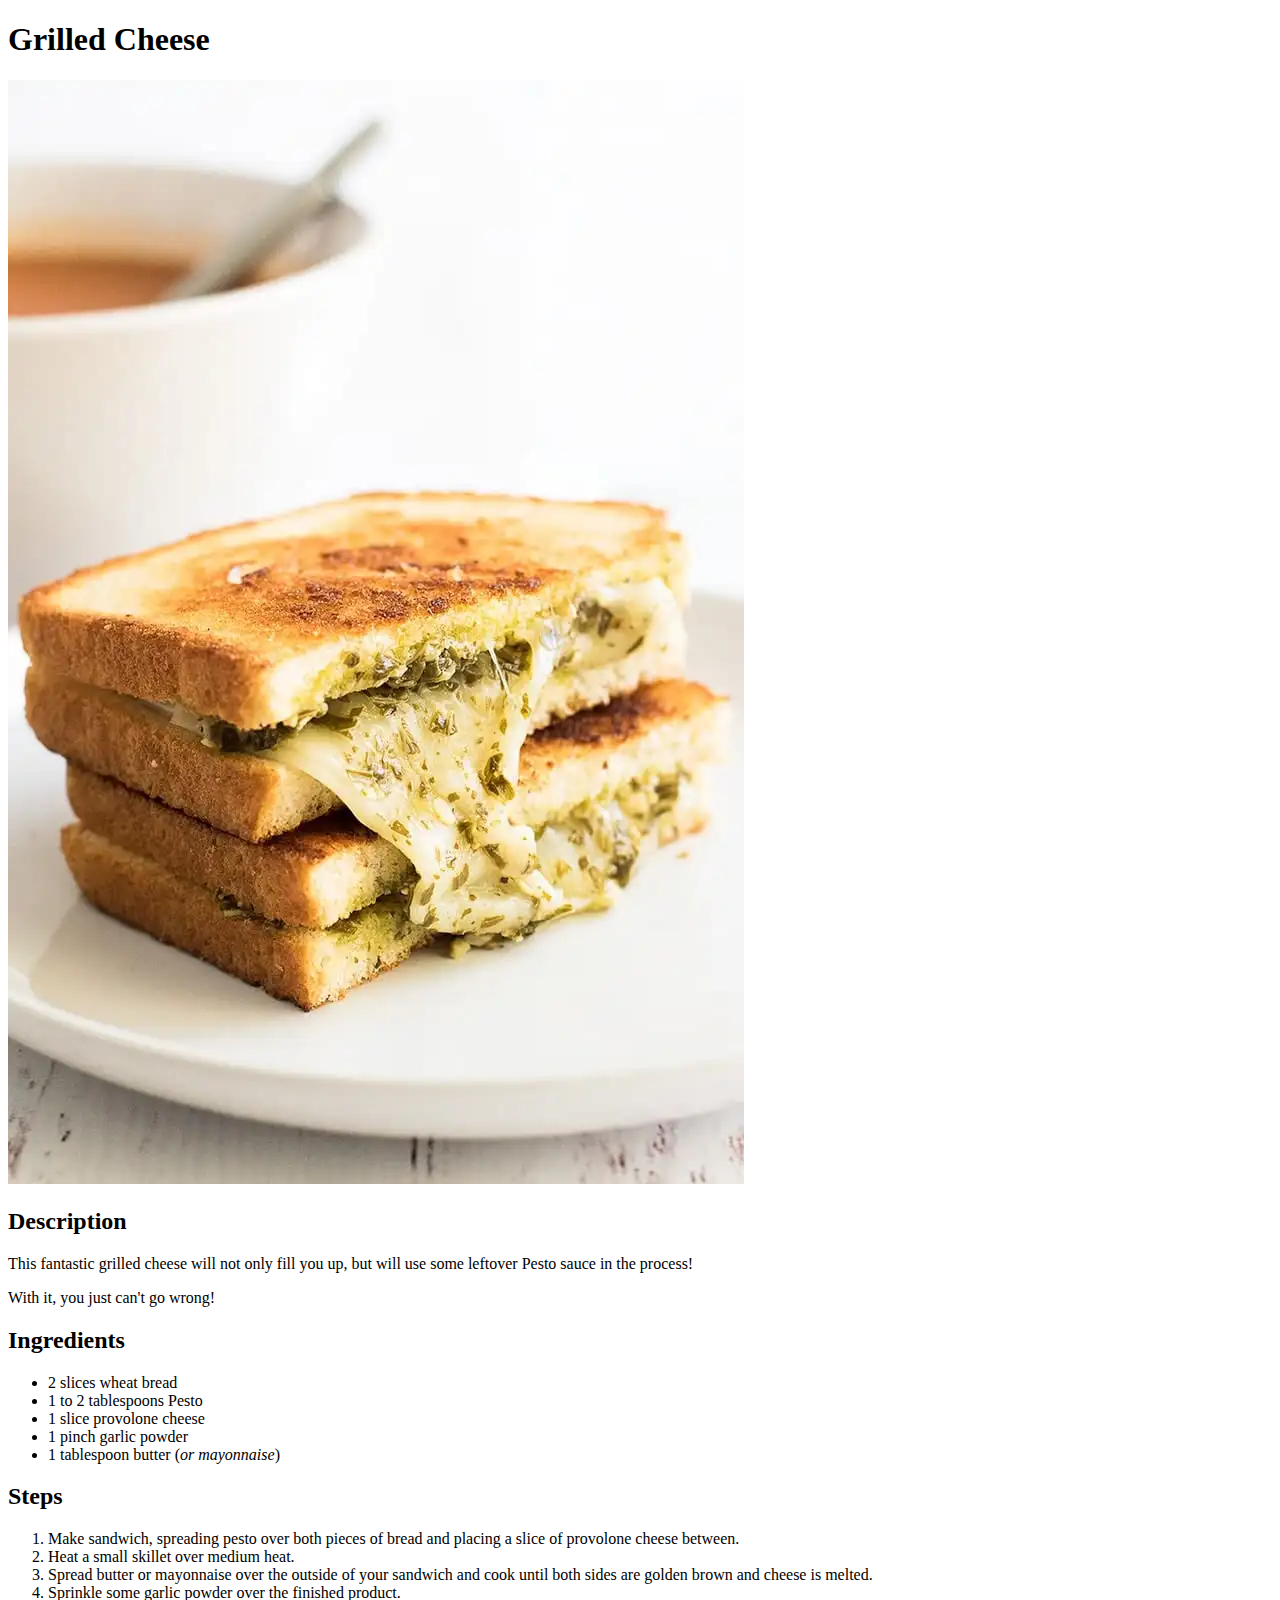
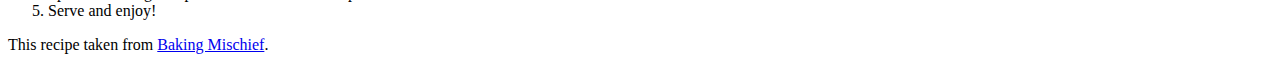
==== recipes/grilled-cheese.html @ 4d8cf220 "Bulk of site created." ====
<!DOCTYPE html>
<html>
  <head>
    <title>Odin Recipes - Grilled Cheese</title>
    <meta charset="UTF-8">
  </head>

  <body>
    <h1>Grilled Cheese</h1>
    <p><img src="../img/grilled-cheese.webp"></p>
    <h2>Description</h2>
    <p>This fantastic grilled cheese will not only fill you up, but will use some leftover Pesto sauce in the process!</p>
    <p>With it, you just can't go wrong!</p>
    <h2>Ingredients</h2>
    <ul>
      <li>2 slices wheat bread</li>
      <li>1 to 2 tablespoons Pesto</li>
      <li>1 slice provolone cheese</li>
      <li>1 pinch garlic powder</li>
      <li>1 tablespoon butter (<em>or mayonnaise</em>)</li>
    </ul>
    <h2>Steps</h2>
    <ol>
      <li>Make sandwich, spreading pesto over both pieces of bread and placing a slice of provolone cheese between.</li>
      <li>Heat a small skillet over medium heat.</li>
      <li>Spread butter or mayonnaise over the outside of your sandwich and cook until both sides are golden brown and cheese is melted.</li>
      <li>Sprinkle some garlic powder over the finished product.</li>
      <li>Serve and enjoy!</li>
    </ol>
    <p>This recipe taken from <a href="https://bakingmischief.com/pesto-grilled-cheese-sandwich/">Baking Mischief</a>.</p>
  </body>
</html>
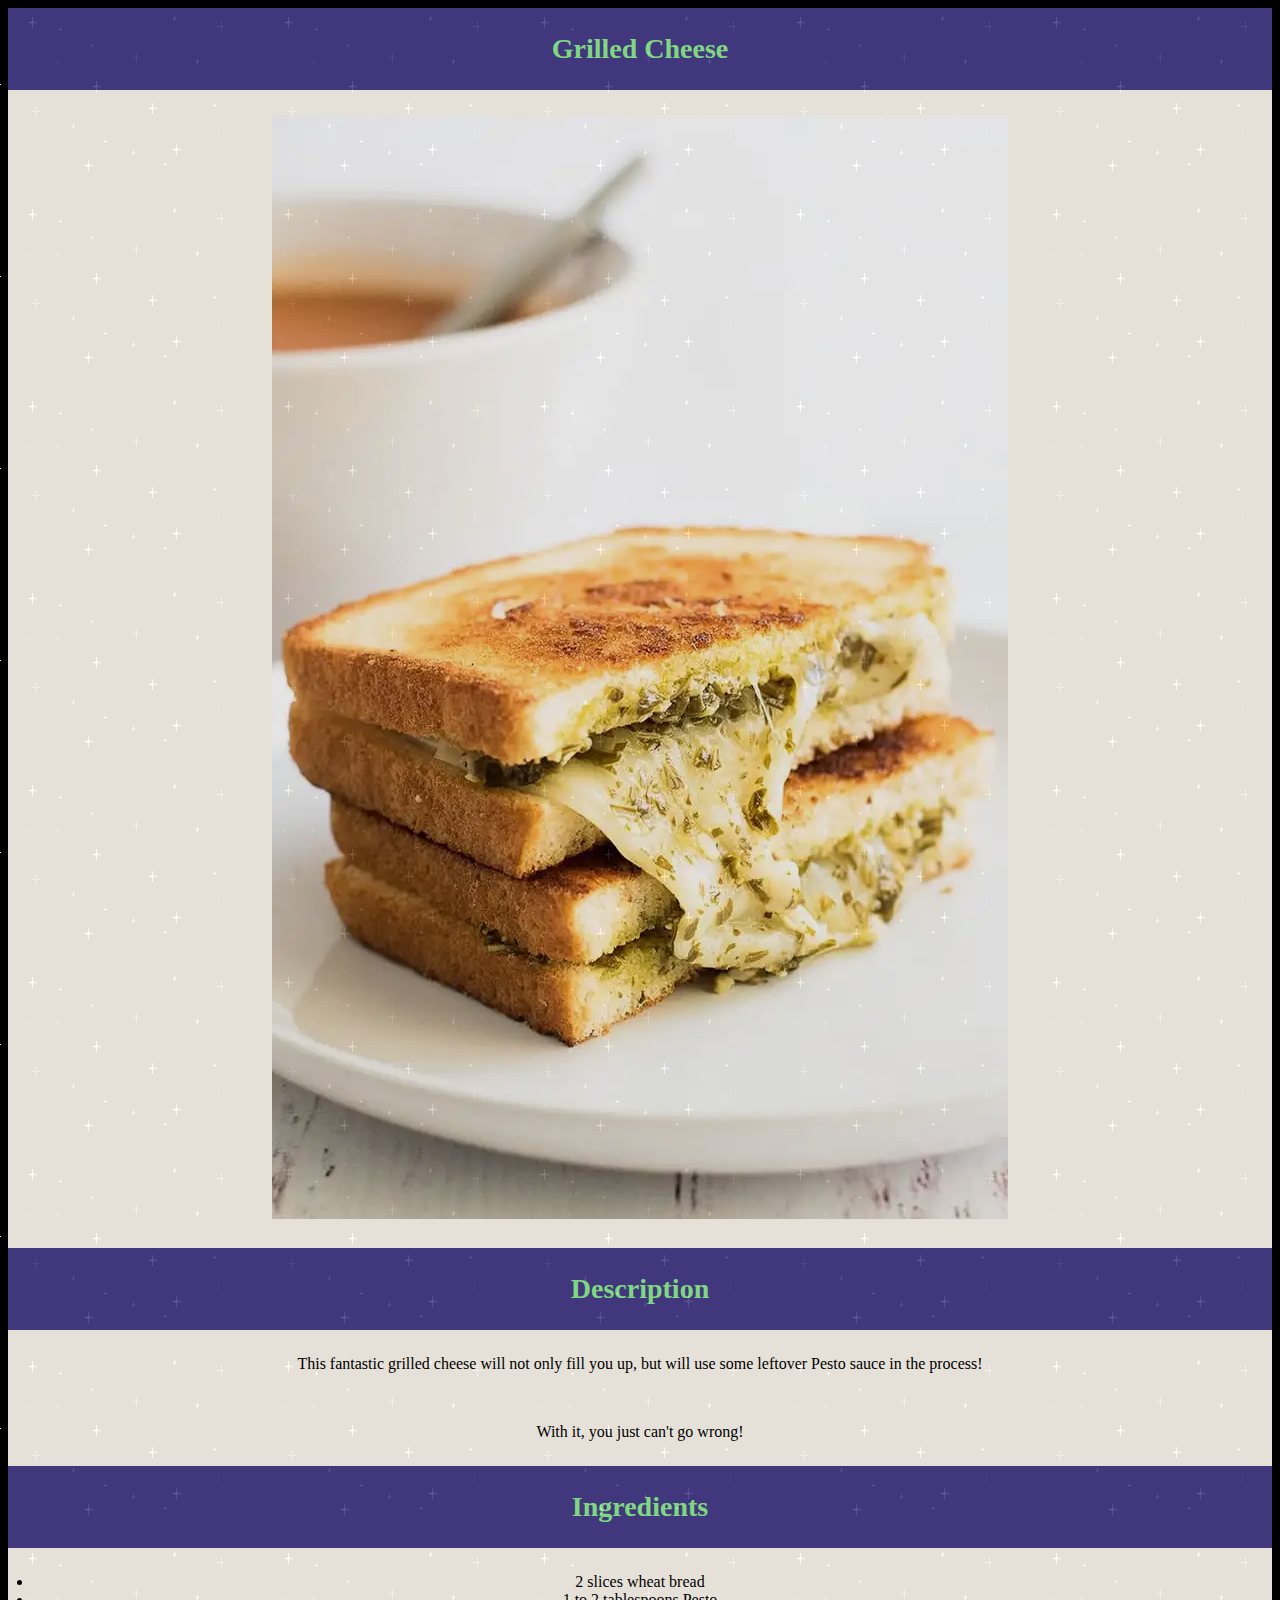
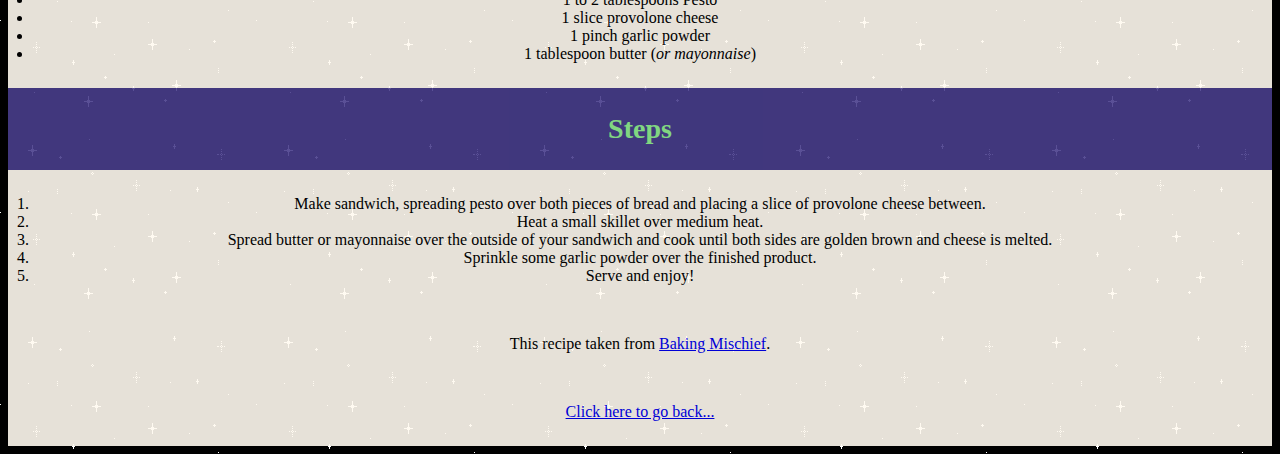
==== commit c01b801f: "Add CSS styling and back buttons to recipe pages, index image" ====
--- a/recipes/grilled-cheese.html
+++ b/recipes/grilled-cheese.html
@@ -3,6 +3,7 @@
   <head>
     <title>Odin Recipes - Grilled Cheese</title>
     <meta charset="UTF-8">
+    <link rel="stylesheet" href="../style.css">
   </head>
 
   <body>
@@ -28,5 +29,6 @@
       <li>Serve and enjoy!</li>
     </ol>
     <p>This recipe taken from <a href="https://bakingmischief.com/pesto-grilled-cheese-sandwich/">Baking Mischief</a>.</p>
+    <p><a href="../index.html">Click here to go back...</a></p>
   </body>
 </html>
--- a/style.css
+++ b/style.css
@@ -0,0 +1,22 @@
+h1, h2 {
+    background-color: darkslateblue;
+    color: lightgreen;
+    font-size: 28px;
+    margin: auto;
+    text-align: center;
+    padding: 25px;
+    opacity: 0.9;
+}
+
+p, ul, ol {
+    background-color: floralwhite;
+    font-size: 16px;
+    margin: auto;
+    text-align: center;
+    padding: 25px;
+    opacity: 0.9;
+}
+
+body {
+    background-image: url('img/tilebg.gif')
+}
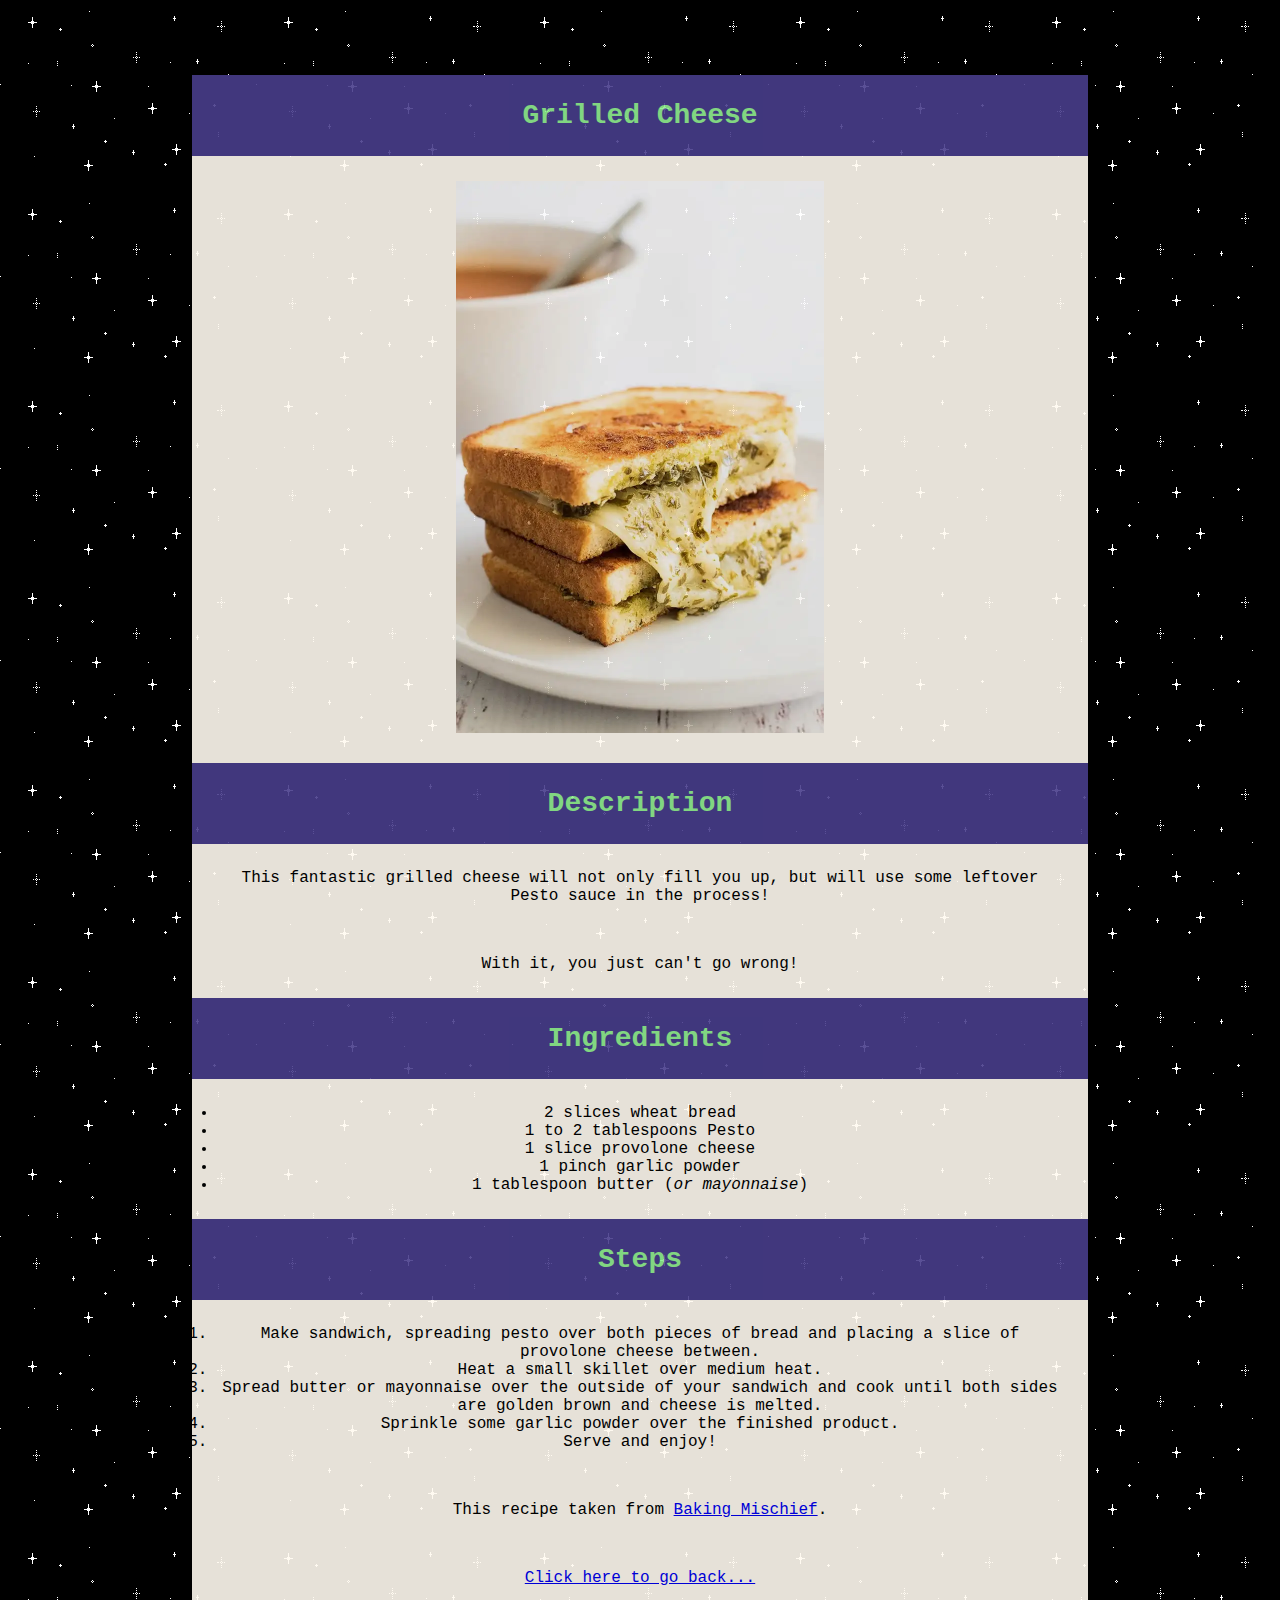
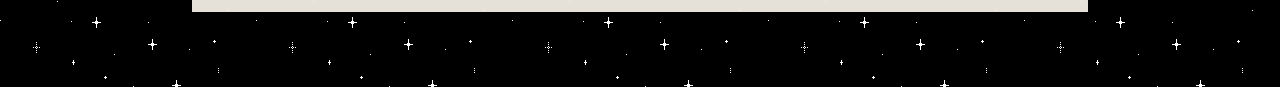
==== commit cc20fb4b: "Fix image sizes" ====
--- a/recipes/grilled-cheese.html
+++ b/recipes/grilled-cheese.html
@@ -8,7 +8,7 @@
 
   <body>
     <h1>Grilled Cheese</h1>
-    <p><img src="../img/grilled-cheese.webp"></p>
+    <p><img src="../img/grilled-cheese.webp" width="368px" width="552px"></p>
     <h2>Description</h2>
     <p>This fantastic grilled cheese will not only fill you up, but will use some leftover Pesto sauce in the process!</p>
     <p>With it, you just can't go wrong!</p>
--- a/style.css
+++ b/style.css
@@ -18,5 +18,8 @@
 }
 
 body {
-    background-image: url('img/tilebg.gif')
+    background-image: url('img/tilebg.gif');
+    width: 70%;
+    margin: 75px auto;
+    font-family: 'Courier New', monospace;
 }
